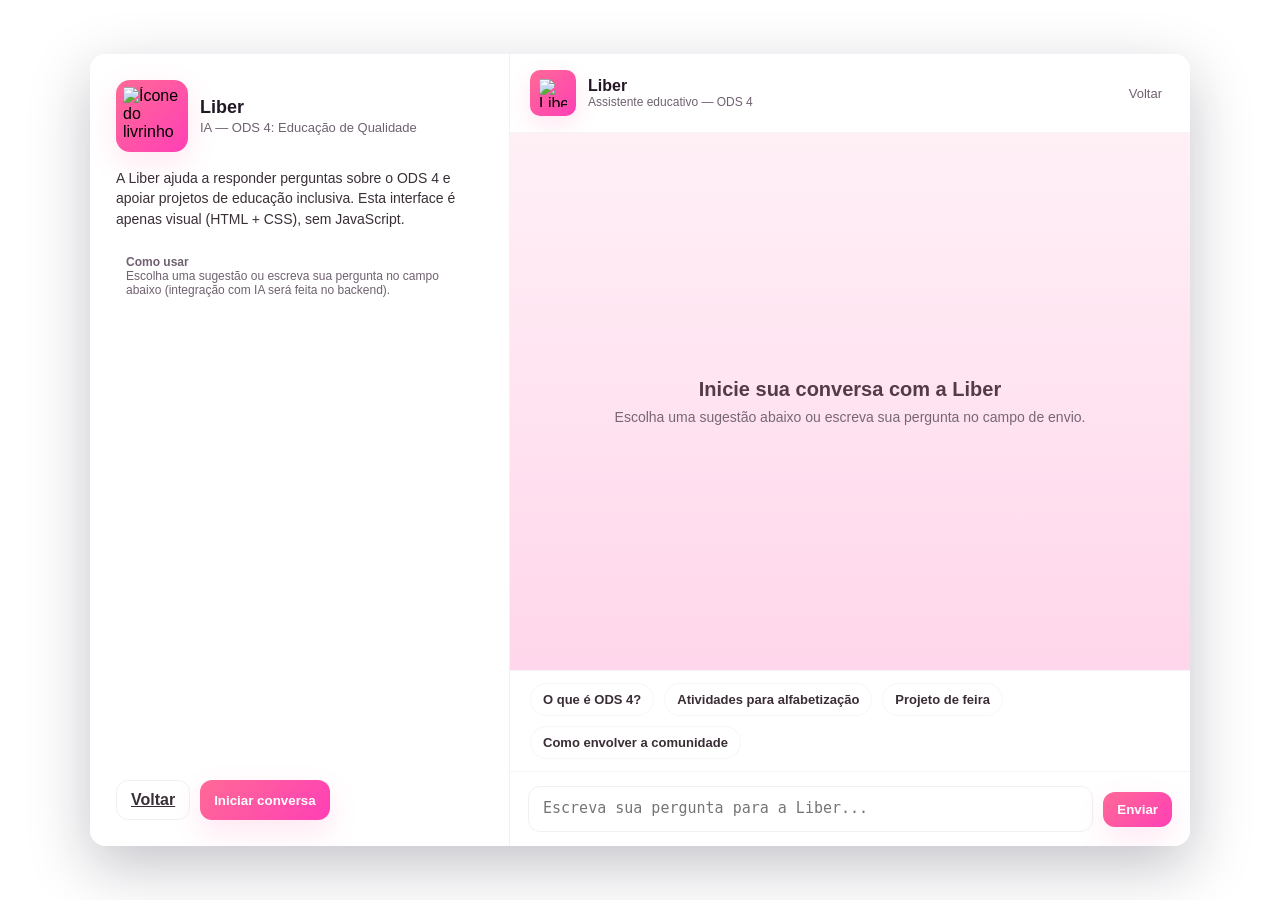
==== IA.html @ 2790ec6d "Add files via upload" ====
<!DOCTYPE html>
<html lang="pt-BR">
<head>
<meta charset="utf-8" />
<meta name="viewport" content="width=device-width,initial-scale=1" />
<title>Liber — Chat ODS 4</title>

<style>
  :root{
    --card-radius:16px;
    --muted:#6f6170;
    --accent1:#ff6a96;
    --accent2:#ff3fb6;
    --chat-pink: #fff0f6;
    --chat-pink-strong:#ffd6eb;
    --glass-white: rgba(255,255,255,0.92);
  }

  *{box-sizing:border-box;margin:0;padding:0}
  html,body{height:100%;font-family:"Segoe UI", Tahoma, Geneva, Verdana, sans-serif;-webkit-font-smoothing:antialiased}
  body{
    min-height:100vh;
    display:flex;
    align-items:center;
    justify-content:center;
    background:#fff;
    overflow:hidden;
  }

  /* Fundo cobrindo toda a tela (imagem nítida, sem filtros) */
  body::before{
    content:"";
    position:fixed;
    inset:0;
    background-image:url("./img/imagem.png");
    background-size:cover;
    background-position:center;
    background-repeat:no-repeat;
    z-index:-1;
  }

  /* Estrutura principal */
  .chat-frame{
    width:100%;
    max-width:1100px;
    height:88vh;
    display:grid;
    grid-template-columns:420px 1fr;
    border-radius:var(--card-radius);
    overflow:hidden;
    background: linear-gradient(180deg, rgba(255,255,255,0.95), rgba(255,255,255,0.92));
    box-shadow:0 20px 60px rgba(20,16,40,0.25);
  }

  /* Left panel */
  .left-panel{
    padding:26px;
    display:flex;
    flex-direction:column;
    gap:16px;
    border-right:1px solid rgba(0,0,0,0.05);
    background: rgba(255,255,255,0.95);
  }
  .logo{display:flex;align-items:center;gap:12px}
  /* avatar lateral (agora com IMG) */
  .avatar{
    width:72px;height:72px;border-radius:14px;
    background:linear-gradient(135deg,var(--accent1),var(--accent2));
    display:flex;align-items:center;justify-content:center;
    box-shadow:0 10px 30px rgba(255,77,154,0.14);
    flex:0 0 72px;
    overflow:hidden;
  }
  .avatar img{
    width:58px;height:58px;object-fit:contain;display:block;
  }

  .brand .title{font-weight:800;font-size:18px;color:#211826}
  .brand .subtitle{font-size:13px;color:var(--muted);margin-top:2px}
  .about{color:#3a2f37;font-size:14px;line-height:1.45}
  .note{font-size:12px;color:var(--muted);background:rgba(255,255,255,0.88);padding:10px;border-radius:10px}
  .left-actions{margin-top:auto;display:flex;gap:10px}
  .btn{padding:10px 14px;border-radius:12px;border:none;cursor:pointer;font-weight:700}
  .btn.ghost{background:transparent;border:1px solid rgba(30,20,30,0.06);color:#3a2f37}
  .btn.primary{background:linear-gradient(135deg,var(--accent1),var(--accent2));color:#fff;box-shadow:0 12px 30px rgba(255,77,154,0.14)}

  /* Right panel (chat) */
  .right-panel{display:flex;flex-direction:column;overflow:hidden}

  /* topo do chat */
  .chat-top{
    display:flex;align-items:center;gap:12px;padding:16px 20px;border-bottom:1px solid rgba(0,0,0,0.04);
    background:var(--glass-white);
  }

  /* h-avatar agora usa IMG */
  .h-avatar{
    width:46px;height:46px;border-radius:10px;
    background:linear-gradient(135deg,var(--accent1),var(--accent2));
    display:flex;align-items:center;justify-content:center;flex:0 0 46px;
    box-shadow:0 8px 22px rgba(255,77,154,0.14);
    overflow:hidden;
  }
  .h-avatar img{
    width:28px;height:28px;object-fit:contain;display:block;
  }

  .h-text{display:flex;flex-direction:column}
  .h-text .name{font-weight:800;color:#241624}
  .h-text .desc{font-size:12px;color:var(--muted)}

  .back-link{margin-left:auto;font-size:13px;color:var(--muted);text-decoration:none;padding:8px;border-radius:8px}
  .back-link:hover{background:rgba(255,255,255,0.6)}

  /* Área de mensagens - agora com fundo rosa visível */
  .messages-wrap{
    display:flex;
    flex-direction:column;
    flex:1;
    background: linear-gradient(180deg, var(--chat-pink), var(--chat-pink-strong));
    padding:22px;
    gap:14px;
    overflow:auto;
  }

  /* Espaço vazio central indicando que o chat está vazio */
  .empty-state{
    margin:auto;
    max-width:720px;
    text-align:center;
    color:#4a3240;
    opacity:0.95;
  }
  .empty-state h2{font-size:20px;margin-bottom:8px}
  .empty-state p{font-size:14px;color:var(--muted)}

  /* Sugestões */
  .suggestions{
    padding:12px 20px;border-top:1px solid rgba(0,0,0,0.04);
    display:flex;gap:10px;flex-wrap:wrap;background:rgba(255,255,255,0.94);
  }
  .chip{
    padding:8px 12px;border-radius:999px;background:linear-gradient(180deg,#fff,#fff0);border:1px solid rgba(0,0,0,0.03);
    font-weight:700;font-size:13px;color:#3b2d36;cursor:default;
  }

  /* Composer (permanece em baixo, visual) */
  .composer{
    padding:14px 18px;border-top:1px solid rgba(0,0,0,0.04);
    display:flex;align-items:center;gap:10px;background:rgba(255,255,255,0.96);
  }
  .composer .input{
    flex:1;padding:12px 14px;border-radius:12px;border:1px solid rgba(0,0,0,0.06);
    font-size:15px;color:#2b1623;background:transparent;height:46px;resize:none;
  }
  .composer .send{
    background:linear-gradient(135deg,var(--accent1),var(--accent2));border-radius:12px;border:none;padding:10px 14px;color:#fff;font-weight:800;
    box-shadow:0 12px 30px rgba(255,77,154,0.12);
  }

  /* Responsividade */
  @media (max-width:980px){
    .chat-frame{grid-template-columns:1fr;height:94vh}
    .left-panel{order:2;padding:16px}
    .right-panel{order:1}
  }
  @media (max-width:480px){
    .messages-wrap{padding:14px}
    .chat-top{padding:12px}
    .composer{padding:10px}
  }

  /* foco acessível */
  .btn:focus, .chip:focus, .back-link:focus {outline:3px solid rgba(255,110,170,0.18);outline-offset:2px;}
</style>
</head>
<body>

  <div class="chat-frame" role="application" aria-label="Liber — Chat educativo sobre ODS 4">
    <!-- Painel esquerdo -->
    <aside class="left-panel" aria-labelledby="liber-title">
      <div class="logo">
        <div class="avatar" aria-hidden="true">
          <!-- troque o arquivo abaixo por img/livro.png (ou outro nome que preferir) -->
          <img src="./img/cute-pink-kawaii-book-with-its-eyes-open-vector-clipart_621135_wh860.png" alt="Ícone do livrinho">
        </div>

        <div class="brand">
          <div id="liber-title" class="title">Liber</div>
          <div class="subtitle">IA — ODS 4: Educação de Qualidade</div>
        </div>
      </div>

      <p class="about">
        A Liber ajuda a responder perguntas sobre o ODS 4 e apoiar projetos de educação inclusiva.
        Esta interface é apenas visual (HTML + CSS), sem JavaScript.
      </p>

      <div class="note">
        <strong>Como usar</strong>
        <div class="hint">Escolha uma sugestão ou escreva sua pergunta no campo abaixo (integração com IA será feita no backend).</div>
      </div>

      <div class="left-actions">
        <a href="index.html" class="btn ghost" title="Voltar">Voltar</a>
        <button class="btn primary" title="Integração futura">Iniciar conversa</button>
      </div>
    </aside>

    <!-- Painel direito - chat -->
    <section class="right-panel" aria-labelledby="chat-heading">
      <header class="chat-top">
        <div class="h-avatar" aria-hidden="true">
          <!-- troque o arquivo abaixo por img/livro.png (ou use uma versão menor) -->
          <img src="./img/cute-pink-kawaii-book-with-its-eyes-open-vector-clipart_621135_wh860.png" alt="Liber">
        </div>

        <div class="h-text">
          <span class="name">Liber</span>
          <span class="desc">Assistente educativo — ODS 4</span>
        </div>

        <a class="back-link" href="index.html" title="Voltar">Voltar</a>
      </header>

      <!-- área das mensagens com fundo rosa -->
      <main class="messages-wrap" id="chat-messages" role="log" aria-live="polite">
        <div class="empty-state" aria-hidden="false">
          <h2>Inicie sua conversa com a Liber</h2>
          <p>Escolha uma sugestão abaixo ou escreva sua pergunta no campo de envio.</p>
        </div>
      </main>

      <!-- sugestões -->
      <div class="suggestions" aria-label="Sugestões rápidas">
        <div class="chip" tabindex="0">O que é ODS 4?</div>
        <div class="chip" tabindex="0">Atividades para alfabetização</div>
        <div class="chip" tabindex="0">Projeto de feira</div>
        <div class="chip" tabindex="0">Como envolver a comunidade</div>
      </div>

      <!-- composer (permanece abaixo, com fundo claro sobre o rosa do chat) -->
      <div class="composer" role="region" aria-label="Campo para escrever mensagem (estático)">
        <textarea class="input" placeholder="Escreva sua pergunta para a Liber..." aria-label="Campo de mensagem" disabled></textarea>
        <button class="send" aria-hidden="true">Enviar</button>
      </div>
    </section>
  </div>

</body>
</html>
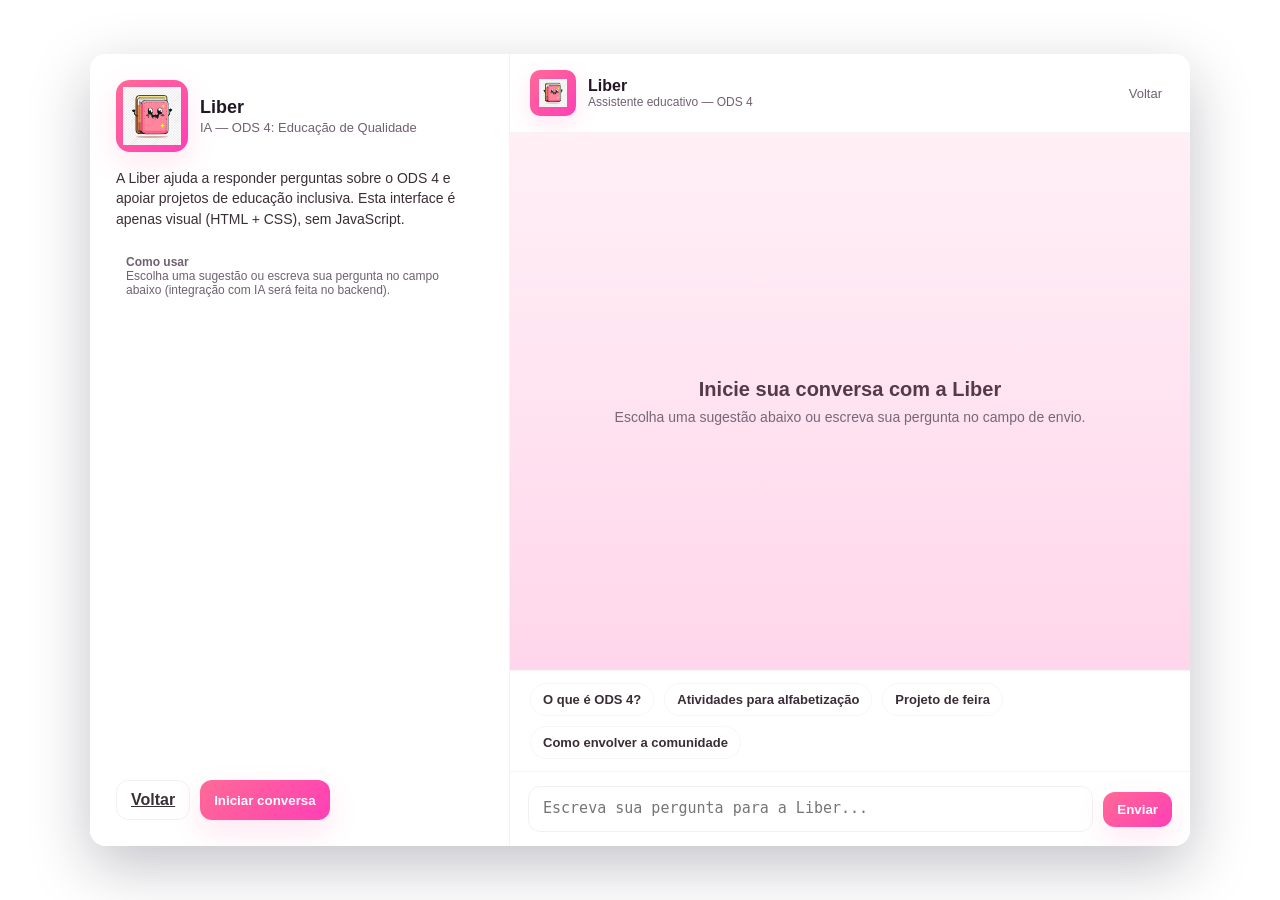
==== commit 490b0ff5: "Update IA.html" ====
--- a/IA.html
+++ b/IA.html
@@ -182,7 +182,7 @@
       <div class="logo">
         <div class="avatar" aria-hidden="true">
           <!-- troque o arquivo abaixo por img/livro.png (ou outro nome que preferir) -->
-          <img src="./img/cute-pink-kawaii-book-with-its-eyes-open-vector-clipart_621135_wh860.png" alt="Ícone do livrinho">
+          <img src="cute-pink-kawaii-book-with-its-eyes-open-vector-clipart_621135_wh860.png" alt="Ícone do livrinho">
         </div>
 
         <div class="brand">
@@ -212,7 +212,7 @@
       <header class="chat-top">
         <div class="h-avatar" aria-hidden="true">
           <!-- troque o arquivo abaixo por img/livro.png (ou use uma versão menor) -->
-          <img src="./img/cute-pink-kawaii-book-with-its-eyes-open-vector-clipart_621135_wh860.png" alt="Liber">
+          <img src="cute-pink-kawaii-book-with-its-eyes-open-vector-clipart_621135_wh860.png" alt="Liber">
         </div>
 
         <div class="h-text">
@@ -249,3 +249,4 @@
 
 </body>
 </html>
+
